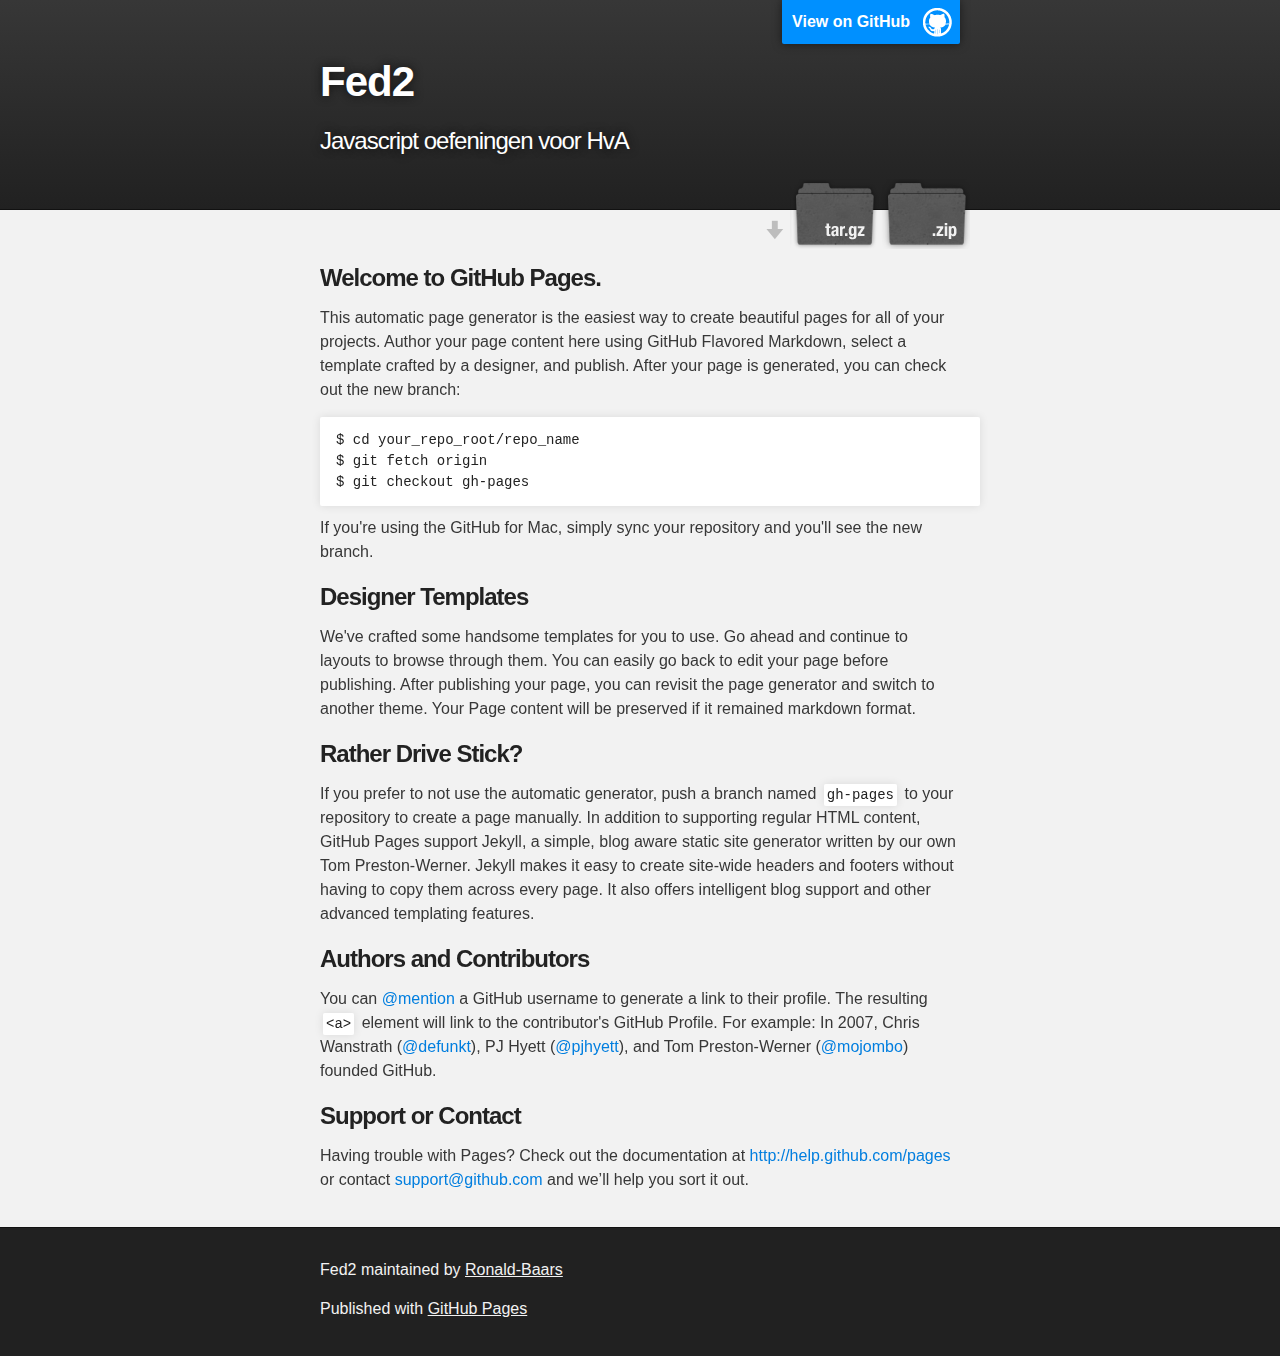
==== index.html @ 4533c2b9 "Create gh-pages branch via GitHub" ====
<!DOCTYPE html>
<html>

  <head>
    <meta charset='utf-8'>
    <meta http-equiv="X-UA-Compatible" content="chrome=1">
    <meta name="description" content="Fed2 : Javascript oefeningen voor HvA">

    <link rel="stylesheet" type="text/css" media="screen" href="stylesheets/stylesheet.css">

    <title>Fed2</title>
  </head>

  <body>

    <!-- HEADER -->
    <div id="header_wrap" class="outer">
        <header class="inner">
          <a id="forkme_banner" href="https://github.com/Ronald-Baars/FED2">View on GitHub</a>

          <h1 id="project_title">Fed2</h1>
          <h2 id="project_tagline">Javascript oefeningen voor HvA</h2>

            <section id="downloads">
              <a class="zip_download_link" href="https://github.com/Ronald-Baars/FED2/zipball/master">Download this project as a .zip file</a>
              <a class="tar_download_link" href="https://github.com/Ronald-Baars/FED2/tarball/master">Download this project as a tar.gz file</a>
            </section>
        </header>
    </div>

    <!-- MAIN CONTENT -->
    <div id="main_content_wrap" class="outer">
      <section id="main_content" class="inner">
        <h3>
<a name="welcome-to-github-pages" class="anchor" href="#welcome-to-github-pages"><span class="octicon octicon-link"></span></a>Welcome to GitHub Pages.</h3>

<p>This automatic page generator is the easiest way to create beautiful pages for all of your projects. Author your page content here using GitHub Flavored Markdown, select a template crafted by a designer, and publish. After your page is generated, you can check out the new branch:</p>

<pre><code>$ cd your_repo_root/repo_name
$ git fetch origin
$ git checkout gh-pages
</code></pre>

<p>If you're using the GitHub for Mac, simply sync your repository and you'll see the new branch.</p>

<h3>
<a name="designer-templates" class="anchor" href="#designer-templates"><span class="octicon octicon-link"></span></a>Designer Templates</h3>

<p>We've crafted some handsome templates for you to use. Go ahead and continue to layouts to browse through them. You can easily go back to edit your page before publishing. After publishing your page, you can revisit the page generator and switch to another theme. Your Page content will be preserved if it remained markdown format.</p>

<h3>
<a name="rather-drive-stick" class="anchor" href="#rather-drive-stick"><span class="octicon octicon-link"></span></a>Rather Drive Stick?</h3>

<p>If you prefer to not use the automatic generator, push a branch named <code>gh-pages</code> to your repository to create a page manually. In addition to supporting regular HTML content, GitHub Pages support Jekyll, a simple, blog aware static site generator written by our own Tom Preston-Werner. Jekyll makes it easy to create site-wide headers and footers without having to copy them across every page. It also offers intelligent blog support and other advanced templating features.</p>

<h3>
<a name="authors-and-contributors" class="anchor" href="#authors-and-contributors"><span class="octicon octicon-link"></span></a>Authors and Contributors</h3>

<p>You can <a href="https://github.com/blog/821" class="user-mention">@mention</a> a GitHub username to generate a link to their profile. The resulting <code>&lt;a&gt;</code> element will link to the contributor's GitHub Profile. For example: In 2007, Chris Wanstrath (<a href="https://github.com/defunkt" class="user-mention">@defunkt</a>), PJ Hyett (<a href="https://github.com/pjhyett" class="user-mention">@pjhyett</a>), and Tom Preston-Werner (<a href="https://github.com/mojombo" class="user-mention">@mojombo</a>) founded GitHub.</p>

<h3>
<a name="support-or-contact" class="anchor" href="#support-or-contact"><span class="octicon octicon-link"></span></a>Support or Contact</h3>

<p>Having trouble with Pages? Check out the documentation at <a href="http://help.github.com/pages">http://help.github.com/pages</a> or contact <a href="mailto:support@github.com">support@github.com</a> and we’ll help you sort it out.</p>
      </section>
    </div>

    <!-- FOOTER  -->
    <div id="footer_wrap" class="outer">
      <footer class="inner">
        <p class="copyright">Fed2 maintained by <a href="https://github.com/Ronald-Baars">Ronald-Baars</a></p>
        <p>Published with <a href="http://pages.github.com">GitHub Pages</a></p>
      </footer>
    </div>

    

  </body>
</html>
---- stylesheets/stylesheet.css ----
/*******************************************************************************
Slate Theme for GitHub Pages
by Jason Costello, @jsncostello
*******************************************************************************/

@import url(pygment_trac.css);

/*******************************************************************************
MeyerWeb Reset
*******************************************************************************/

html, body, div, span, applet, object, iframe,
h1, h2, h3, h4, h5, h6, p, blockquote, pre,
a, abbr, acronym, address, big, cite, code,
del, dfn, em, img, ins, kbd, q, s, samp,
small, strike, strong, sub, sup, tt, var,
b, u, i, center,
dl, dt, dd, ol, ul, li,
fieldset, form, label, legend,
table, caption, tbody, tfoot, thead, tr, th, td,
article, aside, canvas, details, embed,
figure, figcaption, footer, header, hgroup,
menu, nav, output, ruby, section, summary,
time, mark, audio, video {
  margin: 0;
  padding: 0;
  border: 0;
  font: inherit;
  vertical-align: baseline;
}

/* HTML5 display-role reset for older browsers */
article, aside, details, figcaption, figure,
footer, header, hgroup, menu, nav, section {
  display: block;
}

ol, ul {
  list-style: none;
}

table {
  border-collapse: collapse;
  border-spacing: 0;
}

/*******************************************************************************
Theme Styles
*******************************************************************************/

body {
  box-sizing: border-box;
  color:#373737;
  background: #212121;
  font-size: 16px;
  font-family: 'Myriad Pro', Calibri, Helvetica, Arial, sans-serif;
  line-height: 1.5;
  -webkit-font-smoothing: antialiased;
}

h1, h2, h3, h4, h5, h6 {
  margin: 10px 0;
  font-weight: 700;
  color:#222222;
  font-family: 'Lucida Grande', 'Calibri', Helvetica, Arial, sans-serif;
  letter-spacing: -1px;
}

h1 {
  font-size: 36px;
  font-weight: 700;
}

h2 {
  padding-bottom: 10px;
  font-size: 32px;
  background: url('../images/bg_hr.png') repeat-x bottom;
}

h3 {
  font-size: 24px;
}

h4 {
  font-size: 21px;
}

h5 {
  font-size: 18px;
}

h6 {
  font-size: 16px;
}

p {
  margin: 10px 0 15px 0;
}

footer p {
  color: #f2f2f2;
}

a {
  text-decoration: none;
  color: #007edf;
  text-shadow: none;

  transition: color 0.5s ease;
  transition: text-shadow 0.5s ease;
  -webkit-transition: color 0.5s ease;
  -webkit-transition: text-shadow 0.5s ease;
  -moz-transition: color 0.5s ease;
  -moz-transition: text-shadow 0.5s ease;
  -o-transition: color 0.5s ease;
  -o-transition: text-shadow 0.5s ease;
  -ms-transition: color 0.5s ease;
  -ms-transition: text-shadow 0.5s ease;
}

a:hover, a:focus {text-decoration: underline;}

footer a {
  color: #F2F2F2;
  text-decoration: underline;
}

em {
  font-style: italic;
}

strong {
  font-weight: bold;
}

img {
  position: relative;
  margin: 0 auto;
  max-width: 739px;
  padding: 5px;
  margin: 10px 0 10px 0;
  border: 1px solid #ebebeb;

  box-shadow: 0 0 5px #ebebeb;
  -webkit-box-shadow: 0 0 5px #ebebeb;
  -moz-box-shadow: 0 0 5px #ebebeb;
  -o-box-shadow: 0 0 5px #ebebeb;
  -ms-box-shadow: 0 0 5px #ebebeb;
}

p img {
  display: inline;
  margin: 0;
  padding: 0;
  vertical-align: middle;
  text-align: center;
  border: none;
}

pre, code {
  width: 100%;
  color: #222;
  background-color: #fff;

  font-family: Monaco, "Bitstream Vera Sans Mono", "Lucida Console", Terminal, monospace;
  font-size: 14px;

  border-radius: 2px;
  -moz-border-radius: 2px;
  -webkit-border-radius: 2px;
}

pre {
  width: 100%;
  padding: 10px;
  box-shadow: 0 0 10px rgba(0,0,0,.1);
  overflow: auto;
}

code {
  padding: 3px;
  margin: 0 3px;
  box-shadow: 0 0 10px rgba(0,0,0,.1);
}

pre code {
  display: block;
  box-shadow: none;
}

blockquote {
  color: #666;
  margin-bottom: 20px;
  padding: 0 0 0 20px;
  border-left: 3px solid #bbb;
}


ul, ol, dl {
  margin-bottom: 15px
}

ul {
  list-style: inside;
  padding-left: 20px;
}

ol {
  list-style: decimal inside;
  padding-left: 20px;
}

dl dt {
  font-weight: bold;
}

dl dd {
  padding-left: 20px;
  font-style: italic;
}

dl p {
  padding-left: 20px;
  font-style: italic;
}

hr {
  height: 1px;
  margin-bottom: 5px;
  border: none;
  background: url('../images/bg_hr.png') repeat-x center;
}

table {
  border: 1px solid #373737;
  margin-bottom: 20px;
  text-align: left;
 }

th {
  font-family: 'Lucida Grande', 'Helvetica Neue', Helvetica, Arial, sans-serif;
  padding: 10px;
  background: #373737;
  color: #fff;
 }

td {
  padding: 10px;
  border: 1px solid #373737;
 }

form {
  background: #f2f2f2;
  padding: 20px;
}

/*******************************************************************************
Full-Width Styles
*******************************************************************************/

.outer {
  width: 100%;
}

.inner {
  position: relative;
  max-width: 640px;
  padding: 20px 10px;
  margin: 0 auto;
}

#forkme_banner {
  display: block;
  position: absolute;
  top:0;
  right: 10px;
  z-index: 10;
  padding: 10px 50px 10px 10px;
  color: #fff;
  background: url('../images/blacktocat.png') #0090ff no-repeat 95% 50%;
  font-weight: 700;
  box-shadow: 0 0 10px rgba(0,0,0,.5);
  border-bottom-left-radius: 2px;
  border-bottom-right-radius: 2px;
}

#header_wrap {
  background: #212121;
  background: -moz-linear-gradient(top, #373737, #212121);
  background: -webkit-linear-gradient(top, #373737, #212121);
  background: -ms-linear-gradient(top, #373737, #212121);
  background: -o-linear-gradient(top, #373737, #212121);
  background: linear-gradient(top, #373737, #212121);
}

#header_wrap .inner {
  padding: 50px 10px 30px 10px;
}

#project_title {
  margin: 0;
  color: #fff;
  font-size: 42px;
  font-weight: 700;
  text-shadow: #111 0px 0px 10px;
}

#project_tagline {
  color: #fff;
  font-size: 24px;
  font-weight: 300;
  background: none;
  text-shadow: #111 0px 0px 10px;
}

#downloads {
  position: absolute;
  width: 210px;
  z-index: 10;
  bottom: -40px;
  right: 0;
  height: 70px;
  background: url('../images/icon_download.png') no-repeat 0% 90%;
}

.zip_download_link {
  display: block;
  float: right;
  width: 90px;
  height:70px;
  text-indent: -5000px;
  overflow: hidden;
  background: url(../images/sprite_download.png) no-repeat bottom left;
}

.tar_download_link {
  display: block;
  float: right;
  width: 90px;
  height:70px;
  text-indent: -5000px;
  overflow: hidden;
  background: url(../images/sprite_download.png) no-repeat bottom right;
  margin-left: 10px;
}

.zip_download_link:hover {
  background: url(../images/sprite_download.png) no-repeat top left;
}

.tar_download_link:hover {
  background: url(../images/sprite_download.png) no-repeat top right;
}

#main_content_wrap {
  background: #f2f2f2;
  border-top: 1px solid #111;
  border-bottom: 1px solid #111;
}

#main_content {
  padding-top: 40px;
}

#footer_wrap {
  background: #212121;
}



/*******************************************************************************
Small Device Styles
*******************************************************************************/

@media screen and (max-width: 480px) {
  body {
    font-size:14px;
  }

  #downloads {
    display: none;
  }

  .inner {
    min-width: 320px;
    max-width: 480px;
  }

  #project_title {
  font-size: 32px;
  }

  h1 {
    font-size: 28px;
  }

  h2 {
    font-size: 24px;
  }

  h3 {
    font-size: 21px;
  }

  h4 {
    font-size: 18px;
  }

  h5 {
    font-size: 14px;
  }

  h6 {
    font-size: 12px;
  }

  code, pre {
    min-width: 320px;
    max-width: 480px;
    font-size: 11px;
  }

}
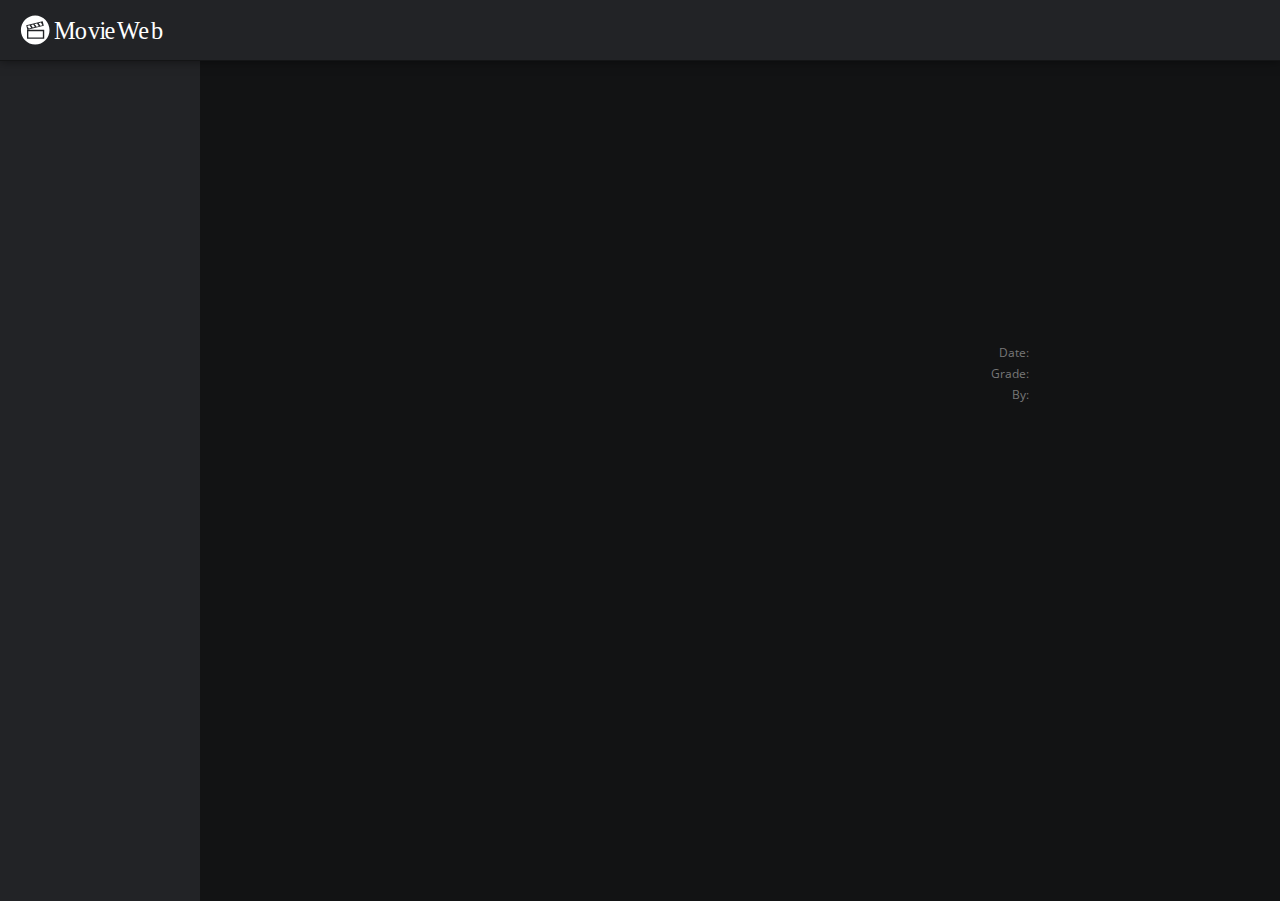
==== commit 07682c7e: "Upload" ====
--- a/index.html
+++ b/index.html
@@ -1,79 +1,64 @@
 <!DOCTYPE html>
 <html>
+	<head>
+		<title>MovieWeb</title>
+		<link rel="stylesheet" href="css/style.css">
+		<link rel="stylesheet" href="css/animate.css">
+		<link rel="stylesheet" href="css/font-awesome.min.css">
+	</head>
+	<body>
+		
+		<div id="wrapper" class="animated fadeIn">
 
-  <head>
-    <meta charset='utf-8'>
-    <meta http-equiv="X-UA-Compatible" content="chrome=1">
-    <meta name="description" content="Fed2 : Javascript oefeningen voor HvA">
+			<header>
+				<a href="." id="logo"></a>
+			</header>
 
-    <link rel="stylesheet" type="text/css" media="screen" href="stylesheets/stylesheet.css">
+			<section id="movielist">
+				<div id="genres">
+					<ul data-bind="_genres"></ul>
+				</div>
 
-    <title>Fed2</title>
-  </head>
+				<div id="movies">
+					<ul data-bind="_movies"></ul>
+				</div>
 
-  <body>
+				<div id="details">
 
-    <!-- HEADER -->
-    <div id="header_wrap" class="outer">
-        <header class="inner">
-          <a id="forkme_banner" href="https://github.com/Ronald-Baars/FED2">View on GitHub</a>
+					<div id="backdrop">
+						<img data-bind="_backdrop" src="">
+					</div>
+					<img data-bind="_poster" id="poster" src="">
 
-          <h1 id="project_title">Fed2</h1>
-          <h2 id="project_tagline">Javascript oefeningen voor HvA</h2>
+					<div id="content">
+						<h1 data-bind="_title"></h1>
+						<h2 data-bind="_tagline"></h2>
+						<ul data-bind="_movieGenres" id="movieGenres"></ul>
+						<p  data-bind="_overview" id="overview"></p>
+						<table id="specifics">
+							<tr>
+								<td>Date: </td>
+								<td data-bind="_date"></td>
+							</tr>
+							<tr>
+								<td>Grade: </td>
+								<td data-bind="_grade"></td>
+							</tr>
+							<tr>
+								<td>By: </td>
+								<td data-bind="_companies"></td>
+							</tr>
+						</table>
+					</div>
 
-            <section id="downloads">
-              <a class="zip_download_link" href="https://github.com/Ronald-Baars/FED2/zipball/master">Download this project as a .zip file</a>
-              <a class="tar_download_link" href="https://github.com/Ronald-Baars/FED2/tarball/master">Download this project as a tar.gz file</a>
-            </section>
-        </header>
-    </div>
+				</div>
+			</section>
 
-    <!-- MAIN CONTENT -->
-    <div id="main_content_wrap" class="outer">
-      <section id="main_content" class="inner">
-        <h3>
-<a name="welcome-to-github-pages" class="anchor" href="#welcome-to-github-pages"><span class="octicon octicon-link"></span></a>Welcome to GitHub Pages.</h3>
+		</div>
 
-<p>This automatic page generator is the easiest way to create beautiful pages for all of your projects. Author your page content here using GitHub Flavored Markdown, select a template crafted by a designer, and publish. After your page is generated, you can check out the new branch:</p>
-
-<pre><code>$ cd your_repo_root/repo_name
-$ git fetch origin
-$ git checkout gh-pages
-</code></pre>
-
-<p>If you're using the GitHub for Mac, simply sync your repository and you'll see the new branch.</p>
-
-<h3>
-<a name="designer-templates" class="anchor" href="#designer-templates"><span class="octicon octicon-link"></span></a>Designer Templates</h3>
-
-<p>We've crafted some handsome templates for you to use. Go ahead and continue to layouts to browse through them. You can easily go back to edit your page before publishing. After publishing your page, you can revisit the page generator and switch to another theme. Your Page content will be preserved if it remained markdown format.</p>
-
-<h3>
-<a name="rather-drive-stick" class="anchor" href="#rather-drive-stick"><span class="octicon octicon-link"></span></a>Rather Drive Stick?</h3>
-
-<p>If you prefer to not use the automatic generator, push a branch named <code>gh-pages</code> to your repository to create a page manually. In addition to supporting regular HTML content, GitHub Pages support Jekyll, a simple, blog aware static site generator written by our own Tom Preston-Werner. Jekyll makes it easy to create site-wide headers and footers without having to copy them across every page. It also offers intelligent blog support and other advanced templating features.</p>
-
-<h3>
-<a name="authors-and-contributors" class="anchor" href="#authors-and-contributors"><span class="octicon octicon-link"></span></a>Authors and Contributors</h3>
-
-<p>You can <a href="https://github.com/blog/821" class="user-mention">@mention</a> a GitHub username to generate a link to their profile. The resulting <code>&lt;a&gt;</code> element will link to the contributor's GitHub Profile. For example: In 2007, Chris Wanstrath (<a href="https://github.com/defunkt" class="user-mention">@defunkt</a>), PJ Hyett (<a href="https://github.com/pjhyett" class="user-mention">@pjhyett</a>), and Tom Preston-Werner (<a href="https://github.com/mojombo" class="user-mention">@mojombo</a>) founded GitHub.</p>
-
-<h3>
-<a name="support-or-contact" class="anchor" href="#support-or-contact"><span class="octicon octicon-link"></span></a>Support or Contact</h3>
-
-<p>Having trouble with Pages? Check out the documentation at <a href="http://help.github.com/pages">http://help.github.com/pages</a> or contact <a href="mailto:support@github.com">support@github.com</a> and we’ll help you sort it out.</p>
-      </section>
-    </div>
-
-    <!-- FOOTER  -->
-    <div id="footer_wrap" class="outer">
-      <footer class="inner">
-        <p class="copyright">Fed2 maintained by <a href="https://github.com/Ronald-Baars">Ronald-Baars</a></p>
-        <p>Published with <a href="http://pages.github.com">GitHub Pages</a></p>
-      </footer>
-    </div>
-
-    
-
-  </body>
-</html>
+		<script src="js/lib/underscore.min.js"></script>
+		<script src="js/lib/transparency.js"></script>
+		<script src="js/lib/routie.js"></script>
+		<script src="js/controller.js"></script>
+	</body>
+</html>--- a/css/style.css
+++ b/css/style.css
@@ -0,0 +1,264 @@
+@import url(http://fonts.googleapis.com/css?family=Open+Sans:300italic,400italic,600italic,700italic,800italic,400,300,800,700,600|Open+Sans+Condensed:300,700,300italic);
+
+
+@-webkit-keyframes backdrop {
+  0%   { top: 0; }
+  100% { top: -300px; }
+}
+@-moz-keyframes backdrop {
+  0%   { top: 0; }
+  100% { top: -300px; }
+}
+@-o-keyframes backdrop {
+  0%   { top: 0; }
+  100% { top: -300px; }
+}
+@keyframes backdrop {
+  0%   { top: 0; }
+  100% { top: -300px; }
+}
+
+::-webkit-scrollbar {
+    width: 10px;
+}
+ 
+::-webkit-scrollbar-track {
+    background: rgba(0,0,0,0.3); 
+    border-radius: 10px;
+}
+ 
+::-webkit-scrollbar-thumb {
+	width: 10px;
+    border-radius: 10px;
+    background: rgba(255,255,255,0.2); 
+}
+
+html, body {
+	padding: 0;
+	margin: 0;
+	font-family: 'Open Sans', sans-serif;
+	max-height: 100vh;
+	overflow: hidden;
+}
+h1 {
+	font-family: "Open Sans Condensed", sans-serif;
+	font-size: 40px;
+	margin: 0;
+}
+h2 {
+	font-weight: 100;
+	font-family: 'Open Sans', sans-serif;
+}
+ul {
+	margin: 0;
+	padding: 0;
+}
+header {
+	height: 60px;
+	border-bottom: 1px solid rgba(0,0,0,0.4);
+	box-shadow: 0 0 10px rgba(0,0,0,0.5);
+	background: #222326;
+	position: absolute;
+	top: 0;
+	width: 100%;
+	z-index: 1000;
+}
+header #logo {
+	background: url("img/logo.svg") no-repeat 0 center;
+	width: 280px;
+	height: 30px;
+	margin: 15px 20px;
+	display: block;
+}
+{
+	max-height: calc(100vh - 60px);
+	display: block;
+
+	position: absolute;
+	top: 60px;
+	width: 100%;
+}
+ul {
+	list-style: none;
+}
+ul li a {
+	color: white;
+	text-decoration: none;
+	line-height: 140%;
+	padding: 6px 18px;
+	display: block;
+	transition: 0.15s;
+	border-left: 0px solid #009EFF;
+	color: #aaa;
+}
+ul li a:hover,
+ul li.active a {
+	border-left: 3px solid #009EFF;
+	padding-left: 15px;
+	color: #fff;
+	background: rgba(255,255,255,0.05);
+}
+#wrapper {
+	background: gray;
+	min-height: 100vh;
+	margin: 0;
+	padding: 0;
+}
+.hidden {
+	display: none;
+}
+
+div#genres,
+div#movies,
+div#movie {
+	height: calc(100vh - 60px);
+	overflow: auto;
+	position: absolute;
+	top: 61px;
+}
+div#genres {
+	background: #222326;
+	width: 200px;
+	left: 0;
+}
+div#movies {
+	background: #121314;
+	width: 400px;
+	left: 200px;
+}
+
+div#details {
+	height: calc(100vh - 60px);
+	background: #121314;
+	width: calc(100vw - 600px);
+	right: 0px;
+	top: 61px;
+	position: absolute;
+	box-shadow: 20px;
+}
+
+div#details #backdrop {
+	width: 100%;
+	height: 300px;
+	overflow: hidden;
+	position: relative;
+}
+div#details #backdrop:after {
+	content: "";
+	width: 100%;
+	height: 100px;
+	display: block;
+	position: absolute;
+	bottom: 0;
+
+	background: -moz-linear-gradient(top,  rgba(18,19,20,0) 0%, rgba(18,19,20,1) 100%);
+	background: -webkit-gradient(linear, left top, left bottom, color-stop(0%,rgba(18,19,20,0)), color-stop(100%,rgba(18,19,20,1)));
+	background: -webkit-linear-gradient(top,  rgba(18,19,20,0) 0%,rgba(18,19,20,1) 100%);
+	background: -o-linear-gradient(top,  rgba(18,19,20,0) 0%,rgba(18,19,20,1) 100%);
+	background: -ms-linear-gradient(top,  rgba(18,19,20,0) 0%,rgba(18,19,20,1) 100%);
+	background: linear-gradient(to bottom,  rgba(18,19,20,0) 0%,rgba(18,19,20,1) 100%);
+	filter: progid:DXImageTransform.Microsoft.gradient( startColorstr='#00121314', endColorstr='#121314',GradientType=0 );
+
+}
+
+div#details #backdrop img {
+	-webkit-animation: backdrop 15s alternate infinite; /* Safari 4+ */
+	animation:         backdrop 15s alternate infinite; /* IE 10+, Fx 29+ */
+	-webkit-animation-timing-function: ease-in-out;
+    animation-timing-function: ease-in-out;
+	width: 100%;
+	position: relative;
+}
+
+
+
+div#details #poster {
+	position: absolute;
+	right: 20px;
+	top: 245px;
+	width: 200px;
+	z-index: 1000;
+	box-shadow: -5px 3px 5px rgba(0,0,0,0.7);
+	border-radius: 5px;
+}
+
+div#details div#content {
+	width: calc(100% - 260px);
+	height: calc(100% - 245px);
+	z-index: 1000;
+	top: 245px;
+	position: absolute;
+	padding: 0 20px;
+}
+
+div#details div#content h1 {
+	color: #eee;
+	text-shadow: -5px 3px 5px rgba(0,0,0,0.7);
+	z-index: 800;
+}
+div#details div#content h2 {
+	color: #888;
+	text-shadow: -5px 3px 5px rgba(0,0,0,0.7);
+	z-index: 800;
+	font-style: italic;
+}
+div#details div#content ul#movieGenres {
+	font-size: 12px;
+}
+div#details div#content ul#movieGenres li a {
+	background: none;
+	border: none;
+	float: left;
+	margin: 0;
+	padding: 3px;
+}
+
+div#details div#content ul#movieGenres li a:hover {
+	background: none;
+	border: none;
+	margin: 0;
+	padding: 3px;
+}
+div#details div#content ul#movieGenres li.bullet {
+	background: none;
+	border: none;
+	float: left;
+	margin: 0;
+	padding: 3px;
+	color: #555
+}
+div#details div#content ul#movieGenres li.bullet:hover {
+	background: none;
+	border: none;
+	float: left;
+	margin: 0;
+	padding: 3px;
+	color: #555;
+}
+div#details div#content p#overview {
+	color: #aaa;
+	line-height: 160%;
+	width: 70%;
+	float: left;
+}
+
+
+div#details div#content table#specifics {
+	color: #aaa;
+	font-size: 12px;
+	width: 30%;
+	float: left;
+	margin-top: 15px;
+}
+div#details div#content table#specifics tr td {
+	vertical-align: top;
+}
+div#details div#content table#specifics tr td ul {
+	list-style-type: none;
+	margin: 0;
+	padding: 0;
+}
+div#details div#content table#specifics tr td:first-child {
+	text-align: right;
+	color: #777;
+}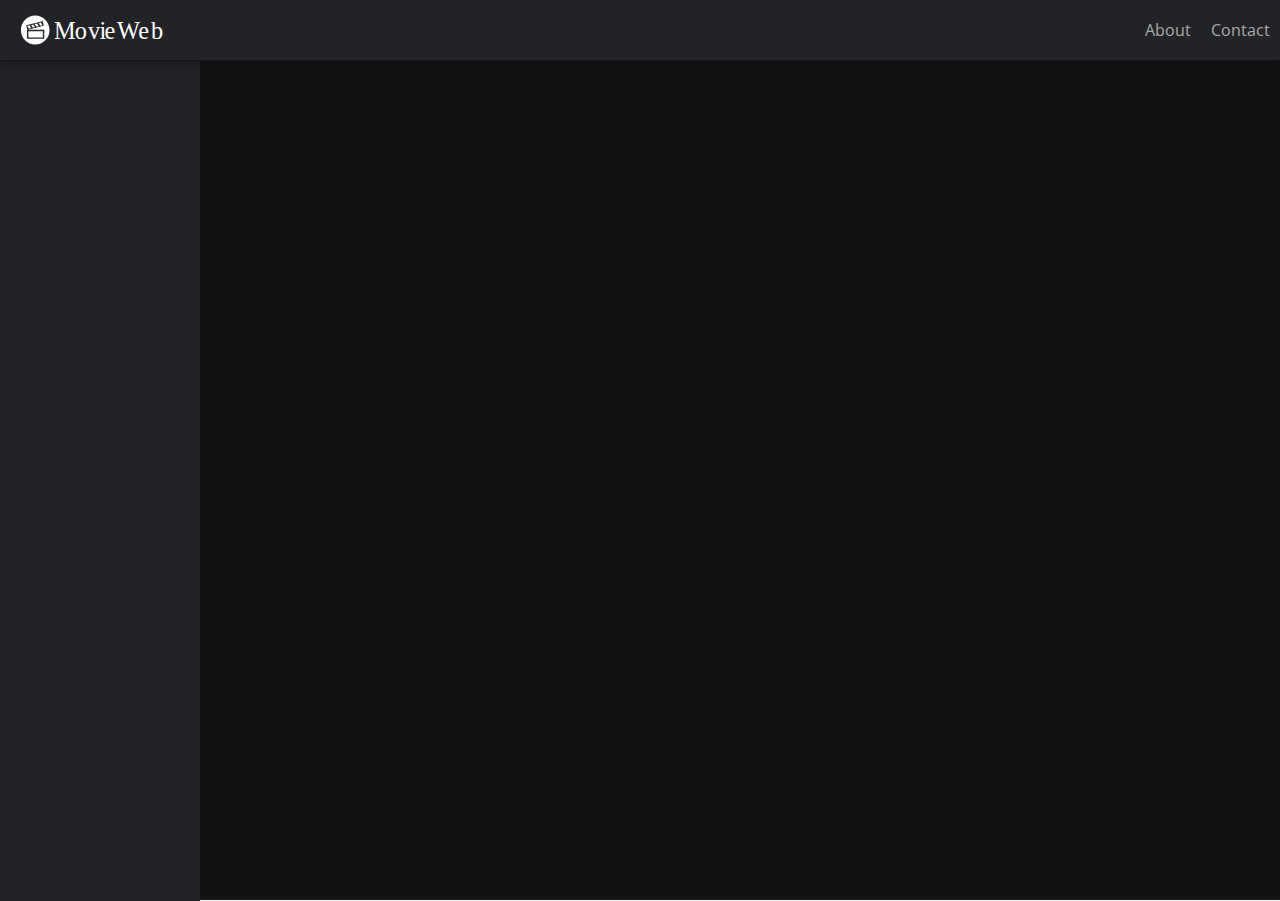
==== commit 6d77e41c: "Tekstpagina's toegevoegd" ====
--- a/index.html
+++ b/index.html
@@ -8,10 +8,16 @@
 	</head>
 	<body>
 		
-		<div id="wrapper" class="animated fadeIn">
+		<div id="wrapper">
 
-			<header>
+			<header class="animated fadeInDown">
 				<a href="." id="logo"></a>
+				<nav data-bind="_nav">
+					<ul>
+						<li><a href="#/about">About</a></li>
+						<li><a href="#/contact">Contact</a></li>
+					</ul>
+				</nav>
 			</header>
 
 			<section id="movielist">
@@ -23,7 +29,7 @@
 					<ul data-bind="_movies"></ul>
 				</div>
 
-				<div id="details">
+				<div id="details" class="hidden">
 
 					<div id="backdrop">
 						<img data-bind="_backdrop" src="">
@@ -54,6 +60,14 @@
 				</div>
 			</section>
 
+			<section id="textPage" class="hidden">
+				<div id="lightbox">
+					<button id="close"></button>
+					<h1 data-bind="_title"></h1>
+					<p data-bind="_content"></p>
+				</div>
+			</section>
+
 		</div>
 
 		<script src="js/lib/underscore.min.js"></script>
--- a/css/style.css
+++ b/css/style.css
@@ -61,8 +61,9 @@
 	position: absolute;
 	top: 0;
 	width: 100%;
-	z-index: 1000;
-}
+	z-index: 1200;
+}
+
 header #logo {
 	background: url("img/logo.svg") no-repeat 0 center;
 	width: 280px;
@@ -70,39 +71,56 @@
 	margin: 15px 20px;
 	display: block;
 }
-{
-	max-height: calc(100vh - 60px);
-	display: block;
-
-	position: absolute;
-	top: 60px;
-	width: 100%;
-}
-ul {
+header nav {
+	position: absolute;
+	right: 0;
+	top: 0;
+}
+
+header nav ul {
 	list-style: none;
 }
-ul li a {
+header nav ul li {
+	float: left;
+}
+header nav ul li a {
+	color: #AAA;
+	text-decoration: none;
+	padding: 19px 10px;
+	display: block;
+	border-bottom: 0px solid #009EFF;
+	transition: 0.25s;
+}
+header nav ul li a:hover {
+	color: #AAA;
+	text-decoration: none;
+	padding: 19px 10px 16px;
+	display: block;
+	border-bottom: 3px solid #009EFF;
+	background: rgba(255,255,255,0.05);
+}
+#wrapper {
+	background: #121314;
+	min-height: 100vh;
+	margin: 0;
+	padding: 0;
+}
+#movielist ul li a {
 	color: white;
 	text-decoration: none;
 	line-height: 140%;
 	padding: 6px 18px;
 	display: block;
-	transition: 0.15s;
+	transition: 0.25s;
 	border-left: 0px solid #009EFF;
 	color: #aaa;
 }
-ul li a:hover,
-ul li.active a {
+#movielist ul li a:hover,
+#movielist ul li.active a {
 	border-left: 3px solid #009EFF;
 	padding-left: 15px;
 	color: #fff;
 	background: rgba(255,255,255,0.05);
-}
-#wrapper {
-	background: gray;
-	min-height: 100vh;
-	margin: 0;
-	padding: 0;
 }
 .hidden {
 	display: none;
@@ -120,21 +138,22 @@
 	background: #222326;
 	width: 200px;
 	left: 0;
+	z-index: 1000;
 }
 div#movies {
-	background: #121314;
 	width: 400px;
 	left: 200px;
+	z-index: 800;
 }
 
 div#details {
 	height: calc(100vh - 60px);
-	background: #121314;
 	width: calc(100vw - 600px);
 	right: 0px;
 	top: 61px;
 	position: absolute;
 	box-shadow: 20px;
+	z-index: 600;
 }
 
 div#details #backdrop {
@@ -261,4 +280,48 @@
 div#details div#content table#specifics tr td:first-child {
 	text-align: right;
 	color: #777;
+}
+
+#textPage {
+	position: absolute;
+	top: 0;
+	left: 0;
+	height: 100%;
+	width: 100%;
+	background: rgba(0,0,0,0.5);
+	z-index: 2000;
+	overflow: auto;
+}
+
+#textPage #lightbox {
+	background: white;
+	width: 980px;
+	margin: 10vh auto;
+	border-radius: 5px;
+	box-shadow: -5px 3px 5px rgba(0,0,0,0.7);
+	padding: 20px;
+	position: relative;
+}
+
+#textPage #lightbox #close {
+	position: absolute;
+	top: 10px;
+	right: 10px;
+	height: 16px;
+	width: 16px;
+	border-radius: 16px;
+	border: none;
+	background: #880000;
+	outline:none;
+}
+#textPage #lightbox #close:after {
+	display: block;
+	content: "x";
+	position: absolute;
+	font-family: arial;
+	font-weight: 700;
+	color: #FFF;
+	top: 0px;
+	left: 4px;
+	font-size: 13px;
 }